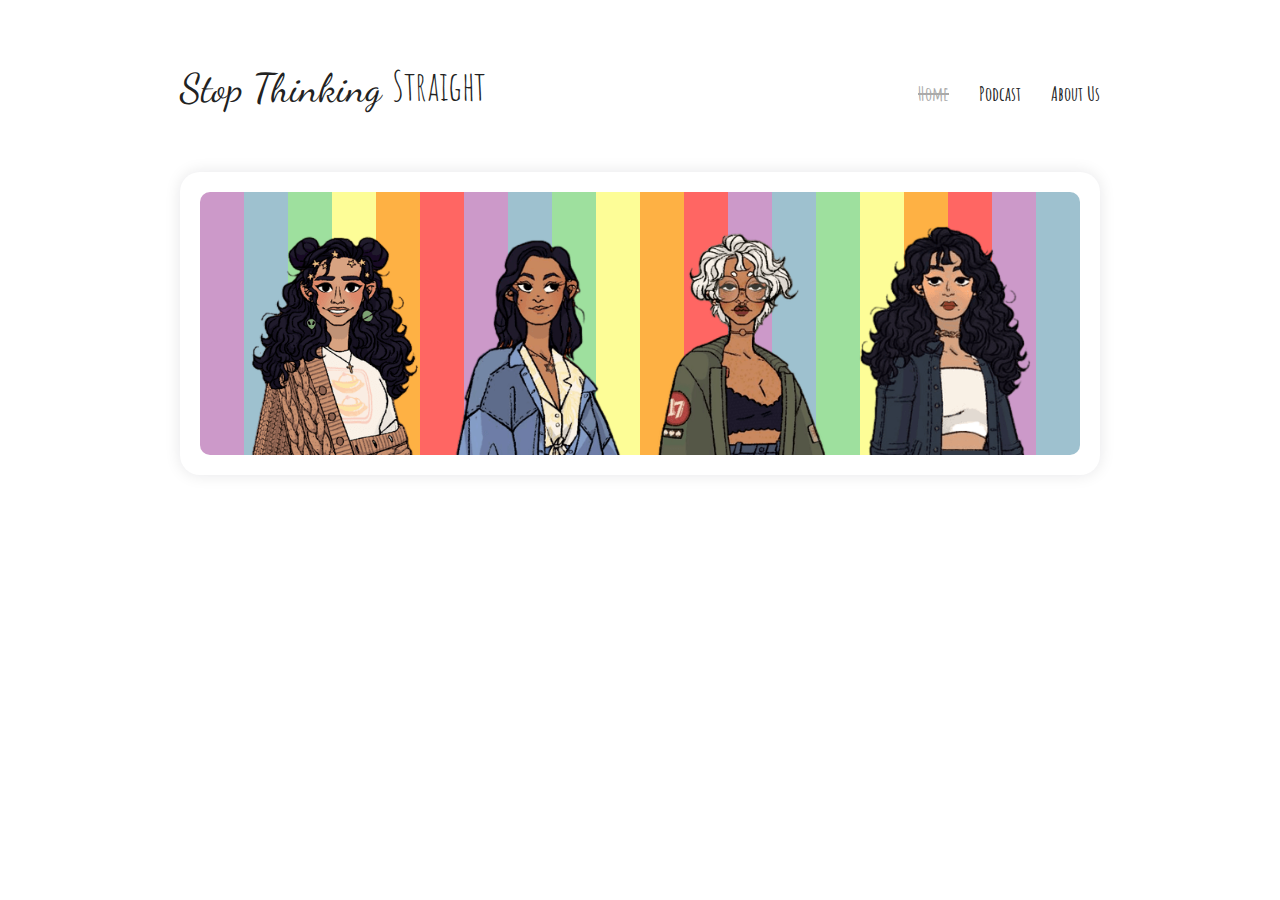
==== index.html @ fdcd57e1 "MAKE HERO AVATARS CLICKABLE LINKS" ====
<!doctype html>

<html lang="en">

<head>
	<title>Home ♥ Stop Thinking Straight</title>

	<!-- Page meta -->
	<meta charset="utf-8">
	<meta name="viewport" content="width=device-width, initial-scale=1">
	<link rel="shortcut icon" type="image/png" href="Assets/Images/favicon.png">

	<!-- Description meta -->
	<meta name="author" content="_author">
	<meta name="description" content="_description">

	<!-- OG meta -->
	<meta property="og:site_name" content="_title">
	<meta property="og:url" content="url">

	<!-- Twitter meta -->
	<meta name="twitter:card" content="summary">

	<!-- OG article meta tags -->
	<meta property="og:type" content="website">
	<meta property="og:title" content="_title">
	<meta property="og:article:author" content="_author">
	<meta property="og:description" content="_description">
	<meta property="og:image" content="thumbnail_url">

	<!-- Twitter article meta tags -->
	<meta name="twitter:card" content="summary_large_image">

	<!-- Stylesheets -->
	<link rel="stylesheet" type="text/css" href="CSS/styles.css">

	<link rel="preconnect" href="https://fonts.googleapis.com">
	<link rel="preconnect" href="https://fonts.gstatic.com" crossorigin>
	<link href="https://fonts.googleapis.com/css2?family=Amatic+SC:wght@400;700&family=Dancing+Script:wght@400;700&display=swap" rel="stylesheet"> 
</head>

<body>
	<!-- Page container -->
	<div id="page">
		<!-- Navbar -->
		<div id="navbar_container">
			<div id="navbar">
				<!-- Banner -->
				<div id="banner">
					<!-- Basic text -->
					Stop Thinking
					
					<!-- Animatable text -->
					<span id="straight">
						<span>S</span>
						<span>t</span>
						<span>r</span>
						<span>a</span>
						<span>i</span>
						<span>g</span>
						<span>h</span>
						<span>t</span>
					</span>
				</div>
				
				<!-- Navbar links -->
				<div id="nav_links_container">
					<a href="index.html" class="active">Home</a>
					<a href="podcast.html">Podcast</a>
					<a href="about.html">About Us</a>
				</div>
			</div>
		</div>

		<!-- Content -->
		<div id="content">			
			<!-- Hero -->
			<div id="hero_container">
				<div id="hero">
					<a href="about.html#amy_profile"><img src="Assets/Images/bust_amy.png" alt=""></a>
					<a href="about.html#mridani_profile"><img src="Assets/Images/bust_mridani.png" alt=""></a>
					<a href="about.html#savannah_profile"><img src="Assets/Images/bust_savannah.png" alt=""></a>
					<a href="about.html#siri_profile"><img src="Assets/Images/bust_siri.png" alt=""></a>
				</div>
			</div>
		</div>
	</div>

	<!-- Scripts -->
	<script src="JS/scripts.js"></script>
</body>

</html>
---- CSS/styles.css ----
/* GLOBAL */

html, body {
	margin: 0;
	padding: 0;
	color: #222;
	font-size: 20px;
	font-weight: 700;
	font-family: 'Amatic SC', cursive;
}

a {
	color: #7eb7cd;
}


/* GENERAL */

.text {
	line-height: 1.6em;
	text-align: justify;
}

.heading {
	font-size: 3em;
	font-weight: 400;
	text-align: right;
	margin-bottom: 0.5em;
	font-family: 'Dancing Script', cursive;
}

.card {
	padding: 1em;
	border-radius: 1em;
	background-color: white;
	box-shadow: rgba(17, 17, 26, 0.1) 0px 0px 16px;
}


/* PAGE */

#page {
	margin: auto;
	padding: 0 2em;
	max-width: 1000px;
	box-sizing: border-box;
	transition: padding 0.3s ease;
}


/* NAVBAR */

#navbar_container {
	text-align: center;
}
#navbar {
	display: flex;
	padding: 3em 0;
	align-items: flex-end;
	justify-content: space-between;
}

#banner {
	font-size: 2em;
	font-weight: 400;
	font-family: 'Dancing Script', cursive;
}
#straight span {
	display: inline-block;
	font-family: 'Amatic SC', cursive;
	transition-timing-function: cubic-bezier(.84,.09,.58,1.4);
	transition-property: transform;
}
#straight span:not(:first-child) {
	margin-left: -0.26em;
}
#straight span:nth-child(1) {transition-duration: 0.15s;}
#straight span:nth-child(2) {transition-duration: 0.18s;}
#straight span:nth-child(3) {transition-duration: 0.21s;}
#straight span:nth-child(4) {transition-duration: 0.24s;}
#straight span:nth-child(5) {transition-duration: 0.27s;}
#straight span:nth-child(6) {transition-duration: 0.3s;}
#straight span:nth-child(7) {transition-duration: 0.33s;}
#straight span:nth-child(8) {transition-duration: 0.36s;}

#nav_links_container {
	display: flex;
	column-gap: 1.5em;
}
#nav_links_container a {
	color: inherit;
	margin-bottom: 0.3em;
	text-decoration: none;
	transition: color 0.2s ease;
}
#nav_links_container a.active {
	color: #aaa;
	pointer-events: none;
	text-decoration: line-through;
}
#nav_links_container a:hover {
	color: #aaa;
}


/* HERO */

#hero_container {
	padding: 1em;
	border-radius: 1em;
	box-shadow: rgba(17, 17, 26, 0.1) 0px 0px 16px;
}
#hero {
	width: 100%;
	display: flex;
	overflow: hidden;
	border-radius: 0.5em;
	background-size: 30%;
	align-items: flex-end;
	box-sizing: border-box;
	padding: 1.5em 1em 0 1em;
	justify-content: space-evenly;
	background-image: url("../Assets/Images/background.png");
}
#hero a {
	cursor: pointer;
	max-width: 180px;
	margin-bottom: -5px;
	display: inline-block;
	transition: 0.2s ease;
}

#hero a img {
	width: 100%;
}


/* ABOUT US */

.profile-card {
	display: grid;
	row-gap: 0.5em;
	column-gap: 1em;
	transition: 0.2s ease;
	grid-template: 
		"profile-image profile-header"
		"profile-image profile-bio"
		/ auto 1fr;
}
.profile-card:not(:last-child) {
	margin-bottom: 2em;
}

.profile-card .profile-image-container {
	width: 150px;
	height: 150px;
	display: flex;
	overflow: hidden;
	background-size: 100%;
	align-items: flex-end;
	border-radius: 0.5em 0.2em 0.2em 0.5em;
	background-image: url("../Assets/Images/background.png");
	grid-area: profile-image;
}
.profile-card .profile-image-container img {
	width: 100%;
	object-fit: contain;
}

.profile-card .profile-header {
	display: flex;
	align-self: flex-end;
	align-items: flex-end;
	justify-content: space-between;
	grid-area: profile-header;
}
.profile-card .profile-header .profile-pronouns {
	color: #999;
	font-size: 0.9em;
	margin-bottom: 0.2em;
}
.profile-card .profile-header .profile-intro {
	font-size: 1.3em;
	margin-right: 0.2em;
	font-family: 'Dancing Script', cursive;
}

.profile-card .profile-bio {
	align-self: flex-start;
	grid-area: profile-bio;
}


/* DEVICES */

@media (pointer:fine) {
	#hero a:hover {
		transform: scale(1.07);
	}
	#navbar:hover #straight span {
		transform: rotate(20deg) translate(0.1em, 0.01em);
	}
	.profile-card:hover {
		transform: scale(1.01);
		box-shadow: rgba(17, 17, 26, 0.05) 0px 4px 16px, rgba(17, 17, 26, 0.05) 0px 8px 32px;
	}
}


/* BREAKPOINTS */

@media only screen and (max-width: 900px) {
	.profile-card {
		row-gap: 0.7em;
		align-items: flex-end;
		grid-template: 
		"profile-image profile-header"
		"profile-bio profile-bio"
		/ auto 1fr;
	}
	.profile-card .profile-image-container {
		width: 100px;
		height: 100px;
		border-radius: 0.5em 0.2em 0.2em 0.2em;
	}
	.profile-card .profile-header {
		row-gap: 0.5em;
		align-items: flex-start;
		flex-direction: column-reverse;
	}
}

@media only screen and (max-width: 730px) {
	#navbar {
		row-gap: 0.8em;
		padding: 2.5em 0;
		align-items: center;
		display: inline-flex;
		flex-direction: column;
	}
	#nav_links_container {
		width: 90%;
		justify-content: space-evenly;
	}
}

@media only screen and (max-width: 440px) {
	body {
		font-size: 18px;
	}
	#page {
		padding: 1.5em;
	}
	#navbar {
		padding: 1.8em 0;
	}
	#banner {
		font-size: 10vw;
	}
	#hero {
		padding: 2em 0.5em 0 0.5em;
	}
	#hero_container {
		padding: 0.5em;
	}
}
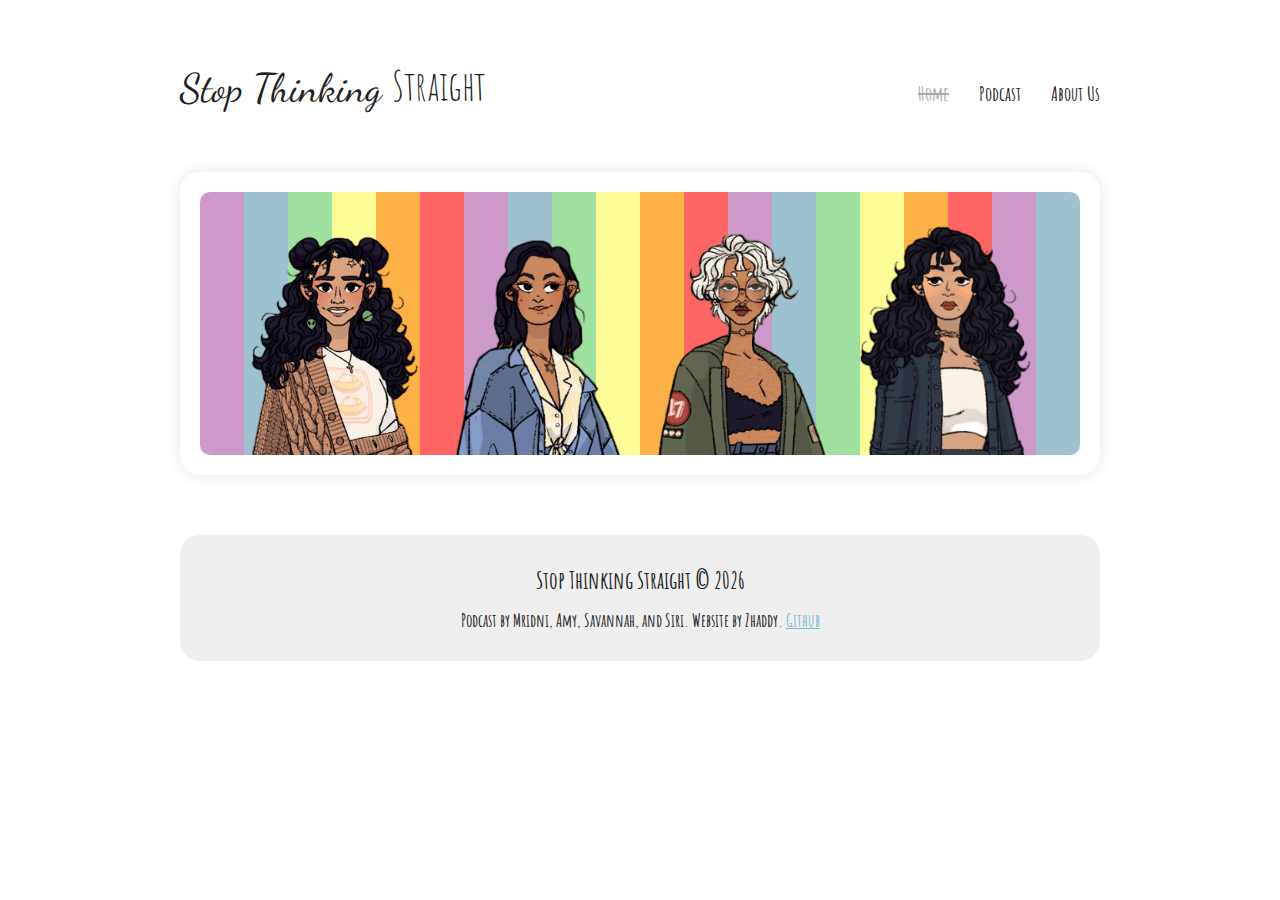
==== commit c4cfd188: "ADD FOOTER" ====
--- a/index.html
+++ b/index.html
@@ -46,7 +46,7 @@
 		<div id="navbar_container">
 			<div id="navbar">
 				<!-- Banner -->
-				<div id="banner">
+				<div id="nav_banner">
 					<!-- Basic text -->
 					Stop Thinking
 					
@@ -84,10 +84,19 @@
 				</div>
 			</div>
 		</div>
+
+		<!-- Footer -->
+		<div id="footer">
+			<div id="footer_banner">Stop Thinking Straight © <span id="footer_date"></span></div>
+			<div id="footer_credits">
+				Podcast by Mridni, Amy, Savannah, and Siri. Website by Zhaddy.
+				<a href="https://github.com/Positron11/stop-thinking-straight/">Github</a>
+			</div>
+		</div>
 	</div>
-
+	
 	<!-- Scripts -->
-	<script src="JS/scripts.js"></script>
+	<script>document.getElementById("footer_date").innerHTML = new Date().getFullYear();</script>
 </body>
 
 </html>
--- a/CSS/styles.css
+++ b/CSS/styles.css
@@ -47,6 +47,10 @@
 	transition: padding 0.3s ease;
 }
 
+#content {
+	margin-bottom: 3em;
+}
+
 
 /* NAVBAR */
 
@@ -60,7 +64,7 @@
 	justify-content: space-between;
 }
 
-#banner {
+#nav_banner {
 	font-size: 2em;
 	font-weight: 400;
 	font-family: 'Dancing Script', cursive;
@@ -191,6 +195,30 @@
 }
 
 
+/* FOOTER */
+
+#footer {
+	row-gap: 0.7em;
+	display: flex;
+	padding: 1.5em 2em;
+	margin-bottom: 2em;
+	text-align: center;
+	border-radius: 1em;
+	align-items: center;
+	flex-direction: column;
+	background-color: #efefef;
+	justify-content: space-between;
+}
+
+#footer_banner {
+	font-size: 1.2em;
+}
+
+#footer_credits {
+	font-size: 0.9em;
+}
+
+
 /* DEVICES */
 
 @media (pointer:fine) {
@@ -238,6 +266,14 @@
 		display: inline-flex;
 		flex-direction: column;
 	}
+	#content {
+		margin-bottom: 2.5em;
+	}
+	#footer {
+		row-gap: 0.5em;
+		padding: 1.5em;
+		font-size: 0.9em;
+	}
 	#nav_links_container {
 		width: 90%;
 		justify-content: space-evenly;
@@ -254,7 +290,7 @@
 	#navbar {
 		padding: 1.8em 0;
 	}
-	#banner {
+	#nav_banner {
 		font-size: 10vw;
 	}
 	#hero {
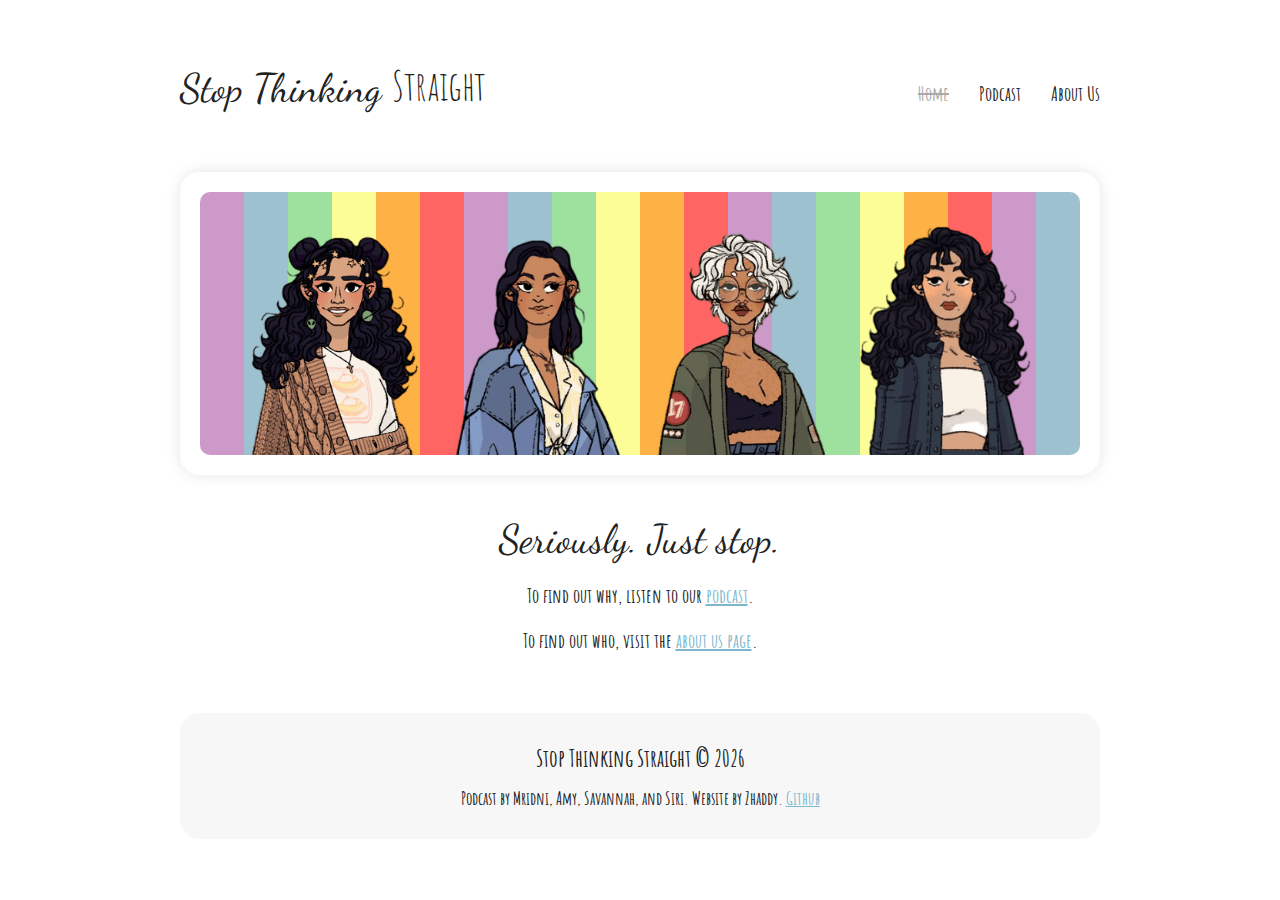
==== commit df5a04a5: "DO SOME STUFF" ====
--- a/index.html
+++ b/index.html
@@ -11,11 +11,11 @@
 	<link rel="shortcut icon" type="image/png" href="Assets/Images/favicon.png">
 
 	<!-- Description meta -->
-	<meta name="author" content="_author">
-	<meta name="description" content="_description">
+	<meta name="author" content="Zhaddy">
+	<meta name="description" content="Just stop.">
 
 	<!-- OG meta -->
-	<meta property="og:site_name" content="_title">
+	<meta property="og:site_name" content="Stop Thinking Straight">
 	<meta property="og:url" content="url">
 
 	<!-- Twitter meta -->
@@ -23,17 +23,19 @@
 
 	<!-- OG article meta tags -->
 	<meta property="og:type" content="website">
-	<meta property="og:title" content="_title">
-	<meta property="og:article:author" content="_author">
-	<meta property="og:description" content="_description">
-	<meta property="og:image" content="thumbnail_url">
+	<meta property="og:title" content="Stop Thinking Straight">
+	<meta property="og:article:author" content="Zhaddy">
+	<meta property="og:description" content="Just stop.">
+	<meta property="og:image" content="https://raw.githubusercontent.com/Positron11/stop-thinking-straight/master/Assets/Images/og_thumbnail.png">
 
 	<!-- Twitter article meta tags -->
 	<meta name="twitter:card" content="summary_large_image">
 
 	<!-- Stylesheets -->
 	<link rel="stylesheet" type="text/css" href="CSS/styles.css">
+	<link rel="stylesheet" href="https://cdnjs.cloudflare.com/ajax/libs/font-awesome/6.1.1/css/all.min.css">
 
+	<!-- Fonts -->
 	<link rel="preconnect" href="https://fonts.googleapis.com">
 	<link rel="preconnect" href="https://fonts.gstatic.com" crossorigin>
 	<link href="https://fonts.googleapis.com/css2?family=Amatic+SC:wght@400;700&family=Dancing+Script:wght@400;700&display=swap" rel="stylesheet"> 
@@ -83,6 +85,13 @@
 					<a href="about.html#siri_profile"><img src="Assets/Images/bust_siri.png" alt=""></a>
 				</div>
 			</div>
+
+			<!-- Page intro guide -->
+			<div id="page_intro">
+				<div class="sub-heading">Seriously. Just stop.</div>
+				<p class="intro_direct">To find out why, listen to our <a href="podcast.html">podcast</a>.</p>
+				<p class="intro_direct">To find out who, visit the <a href="about.html">about us page</a>.</p>
+			</div>
 		</div>
 
 		<!-- Footer -->
--- a/CSS/styles.css
+++ b/CSS/styles.css
@@ -13,6 +13,9 @@
 	color: #7eb7cd;
 }
 
+audio {
+	border-radius: 0.5em;
+}
 
 /* GENERAL */
 
@@ -24,16 +27,50 @@
 .heading {
 	font-size: 3em;
 	font-weight: 400;
-	text-align: right;
 	margin-bottom: 0.5em;
 	font-family: 'Dancing Script', cursive;
 }
 
+.sub-heading {
+	font-size: 2em;
+	font-weight: 400;
+	margin-bottom: 0.5em;
+	font-family: 'Dancing Script', cursive;
+}
+
 .card {
-	padding: 1em;
+	padding: 1.5em 2em;
 	border-radius: 1em;
 	background-color: white;
 	box-shadow: rgba(17, 17, 26, 0.1) 0px 0px 16px;
+}
+
+.card.bordered {
+	box-shadow: none;
+	position: relative;
+	margin-left: 0.5em;
+}
+
+.card.bordered::before {
+	top: 0;
+	right: 0;
+	bottom: 0;
+	content: "";
+	z-index: -1;
+	left: -0.5em;
+	position: absolute;
+	border-radius: 1em;
+	background-size: 8em;
+	background-position: bottom;
+	box-shadow: rgba(17, 17, 26, 0.1) 0px 0px 16px;
+	background-image: url("../Assets/Images/background_rotated.png");
+}
+
+.header-card {
+	padding: 1em 2em;
+	border-radius: 1em;
+	margin-bottom: 3em;
+	background-color: rgba(0,0,0,0.03);
 }
 
 
@@ -50,6 +87,9 @@
 #content {
 	margin-bottom: 3em;
 }
+#content>*:not(:last-child) {
+	margin-bottom: 2em;
+}
 
 
 /* NAVBAR */
@@ -60,6 +100,7 @@
 #navbar {
 	display: flex;
 	padding: 3em 0;
+	user-select: none;
 	align-items: flex-end;
 	justify-content: space-between;
 }
@@ -139,9 +180,17 @@
 }
 
 
+/* PAGE INTRO */
+
+#page_intro {
+	text-align: center;
+}
+
+
 /* ABOUT US */
 
 .profile-card {
+	padding: 1em;
 	display: grid;
 	row-gap: 0.5em;
 	column-gap: 1em;
@@ -151,9 +200,6 @@
 		"profile-image profile-bio"
 		/ auto 1fr;
 }
-.profile-card:not(:last-child) {
-	margin-bottom: 2em;
-}
 
 .profile-card .profile-image-container {
 	width: 150px;
@@ -206,8 +252,8 @@
 	border-radius: 1em;
 	align-items: center;
 	flex-direction: column;
-	background-color: #efefef;
 	justify-content: space-between;
+	background-color: rgba(0,0,0,0.03);
 }
 
 #footer_banner {
@@ -227,10 +273,6 @@
 	}
 	#navbar:hover #straight span {
 		transform: rotate(20deg) translate(0.1em, 0.01em);
-	}
-	.profile-card:hover {
-		transform: scale(1.01);
-		box-shadow: rgba(17, 17, 26, 0.05) 0px 4px 16px, rgba(17, 17, 26, 0.05) 0px 8px 32px;
 	}
 }
 
@@ -266,7 +308,7 @@
 		display: inline-flex;
 		flex-direction: column;
 	}
-	#content {
+	.header-card, #content {
 		margin-bottom: 2.5em;
 	}
 	#footer {
@@ -284,8 +326,14 @@
 	body {
 		font-size: 18px;
 	}
+	.card {
+		padding: 1.5em;
+	}
+	.header-card {
+		padding: 1.5em 1.5em 0.5em 1.5em;
+	}
 	#page {
-		padding: 1.5em;
+		padding: 1.5em 1.5em 0 1.5em;
 	}
 	#navbar {
 		padding: 1.8em 0;
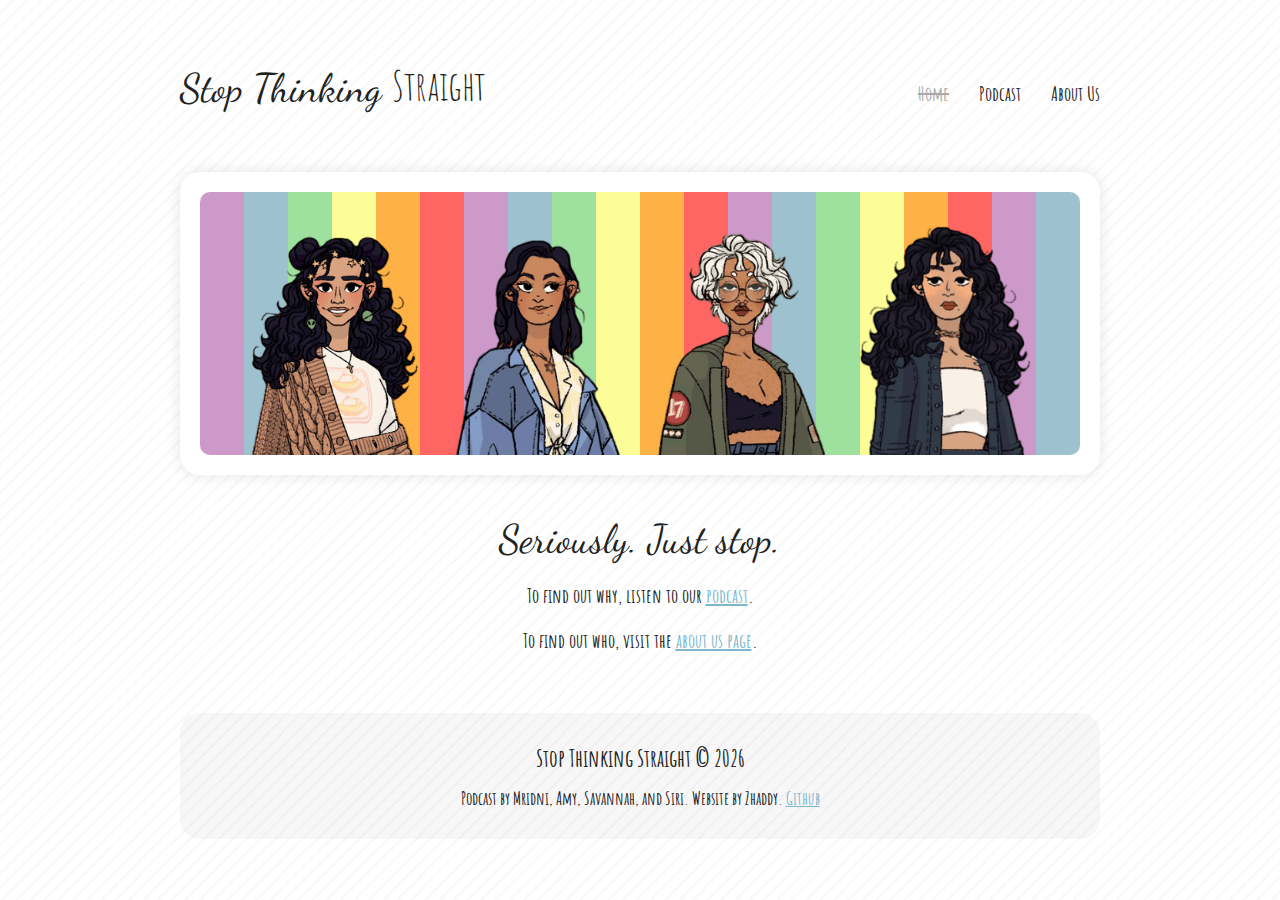
==== commit a6f32d5e: "MAKE BANNER LINK" ====
--- a/index.html
+++ b/index.html
@@ -48,7 +48,7 @@
 		<div id="navbar_container">
 			<div id="navbar">
 				<!-- Banner -->
-				<div id="nav_banner">
+				<a href="index.html" id="nav_banner">
 					<!-- Basic text -->
 					Stop Thinking
 					
@@ -63,7 +63,7 @@
 						<span>h</span>
 						<span>t</span>
 					</span>
-				</div>
+				</a>
 				
 				<!-- Navbar links -->
 				<div id="nav_links_container">
--- a/CSS/styles.css
+++ b/CSS/styles.css
@@ -7,6 +7,7 @@
 	font-size: 20px;
 	font-weight: 700;
 	font-family: 'Amatic SC', cursive;
+	background-image: url("../Assets/Images/page_background.png");
 }
 
 a {
@@ -77,9 +78,11 @@
 /* PAGE */
 
 #page {
+	z-index: 1;
 	margin: auto;
 	padding: 0 2em;
 	max-width: 1000px;
+	position: relative;
 	box-sizing: border-box;
 	transition: padding 0.3s ease;
 }
@@ -107,7 +110,9 @@
 
 #nav_banner {
 	font-size: 2em;
+	color: inherit;
 	font-weight: 400;
+	text-decoration: none;
 	font-family: 'Dancing Script', cursive;
 }
 #straight span {
@@ -153,6 +158,7 @@
 #hero_container {
 	padding: 1em;
 	border-radius: 1em;
+	background-color: white;
 	box-shadow: rgba(17, 17, 26, 0.1) 0px 0px 16px;
 }
 #hero {
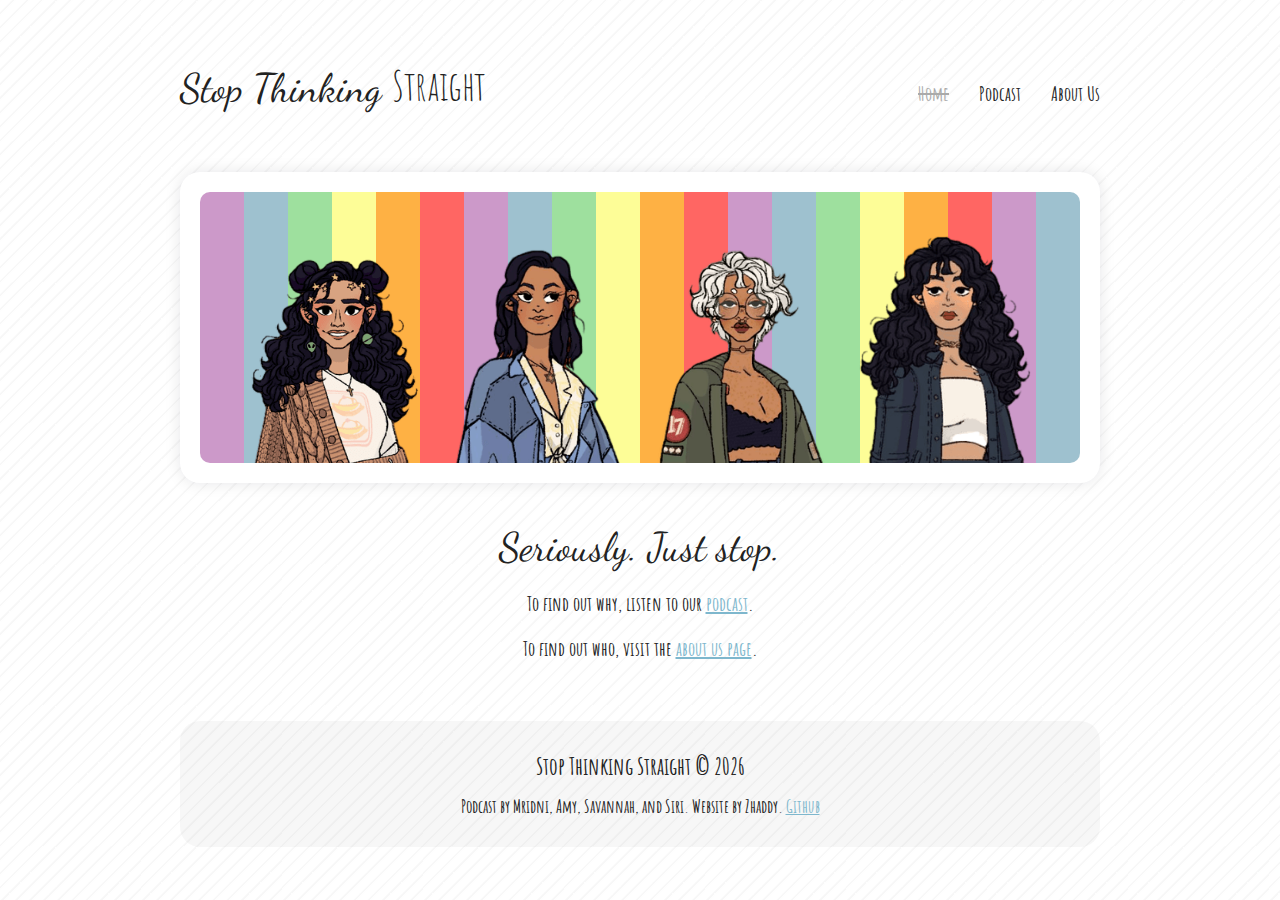
==== commit 232a2c96: "ADD BUST IN HERO" ====
--- a/index.html
+++ b/index.html
@@ -79,10 +79,11 @@
 			<!-- Hero -->
 			<div id="hero_container">
 				<div id="hero">
-					<a href="about.html#amy_profile"><img src="Assets/Images/bust_amy.png" alt=""></a>
-					<a href="about.html#mridani_profile"><img src="Assets/Images/bust_mridani.png" alt=""></a>
-					<a href="about.html#savannah_profile"><img src="Assets/Images/bust_savannah.png" alt=""></a>
-					<a href="about.html#siri_profile"><img src="Assets/Images/bust_siri.png" alt=""></a>
+					<a id="bust_amy" href="about.html#amy_profile"><img src="Assets/Images/bust_amy.png" alt=""></a>
+					<a id="bust_mridani" href="about.html#mridani_profile"><img src="Assets/Images/bust_mridani.png" alt=""></a>
+					<a id="bust_aarush" href="about.html#aarush_profile"><img src="Assets/Images/bust_aarush.png" alt=""></a>
+					<a id="bust_savannah" href="about.html#savannah_profile"><img src="Assets/Images/bust_savannah.png" alt=""></a>
+					<a id="bust_siri" href="about.html#siri_profile"><img src="Assets/Images/bust_siri.png" alt=""></a>
 				</div>
 			</div>
 
--- a/CSS/styles.css
+++ b/CSS/styles.css
@@ -161,28 +161,41 @@
 	background-color: white;
 	box-shadow: rgba(17, 17, 26, 0.1) 0px 0px 16px;
 }
+
 #hero {
 	width: 100%;
 	display: flex;
 	overflow: hidden;
+	position: relative;
 	border-radius: 0.5em;
 	background-size: 30%;
 	align-items: flex-end;
 	box-sizing: border-box;
-	padding: 1.5em 1em 0 1em;
+	padding: 2em 1em 0 1em;
 	justify-content: space-evenly;
 	background-image: url("../Assets/Images/background.png");
 }
+
 #hero a {
 	cursor: pointer;
 	max-width: 180px;
-	margin-bottom: -5px;
-	display: inline-block;
-	transition: 0.2s ease;
-}
-
+	margin-bottom: -7px;
+	transition: transform 0.2s ease-out;
+}
 #hero a img {
 	width: 100%;
+}
+
+#bust_amy {margin-bottom: -1em !important;}
+#bust_savannah, #bust_mridani {z-index: 2;}
+#bust_savannah {margin-bottom: -0.7em !important;}
+#bust_aarush {
+	left: 50%;
+	bottom: 0;
+	z-index: 3;
+	width: 22%;
+	position: absolute;
+	transform: translate(-50%, 100%);
 }
 
 
@@ -274,12 +287,14 @@
 /* DEVICES */
 
 @media (pointer:fine) {
-	#hero a:hover {
-		transform: scale(1.07);
-	}
-	#navbar:hover #straight span {
-		transform: rotate(20deg) translate(0.1em, 0.01em);
-	}
+	#hero a:hover {transform: scale(1.08);}
+	#hero:hover #bust_savannah {transform: translateX(26%);}
+	#hero:hover #bust_mridani {transform: translateX(-26%);}
+	#hero:hover #bust_aarush {transform: translate(-50%, 0);}
+	#bust_savannah:hover {transform: translateX(26%) scale(1.08) !important;}
+	#bust_mridani:hover {transform: translateX(-26%) scale(1.08) !important;}
+	#bust_aarush:hover {transform: translate(-50%, 0) scale(1.08) !important;}
+	#navbar:hover #straight span {transform: rotate(20deg) translate(0.1em, 0.01em);}
 }
 
 
@@ -326,6 +341,9 @@
 		width: 90%;
 		justify-content: space-evenly;
 	}
+	#hero_container {
+		padding: 0.5em;
+	}
 }
 
 @media only screen and (max-width: 440px) {
@@ -350,7 +368,4 @@
 	#hero {
 		padding: 2em 0.5em 0 0.5em;
 	}
-	#hero_container {
-		padding: 0.5em;
-	}
 }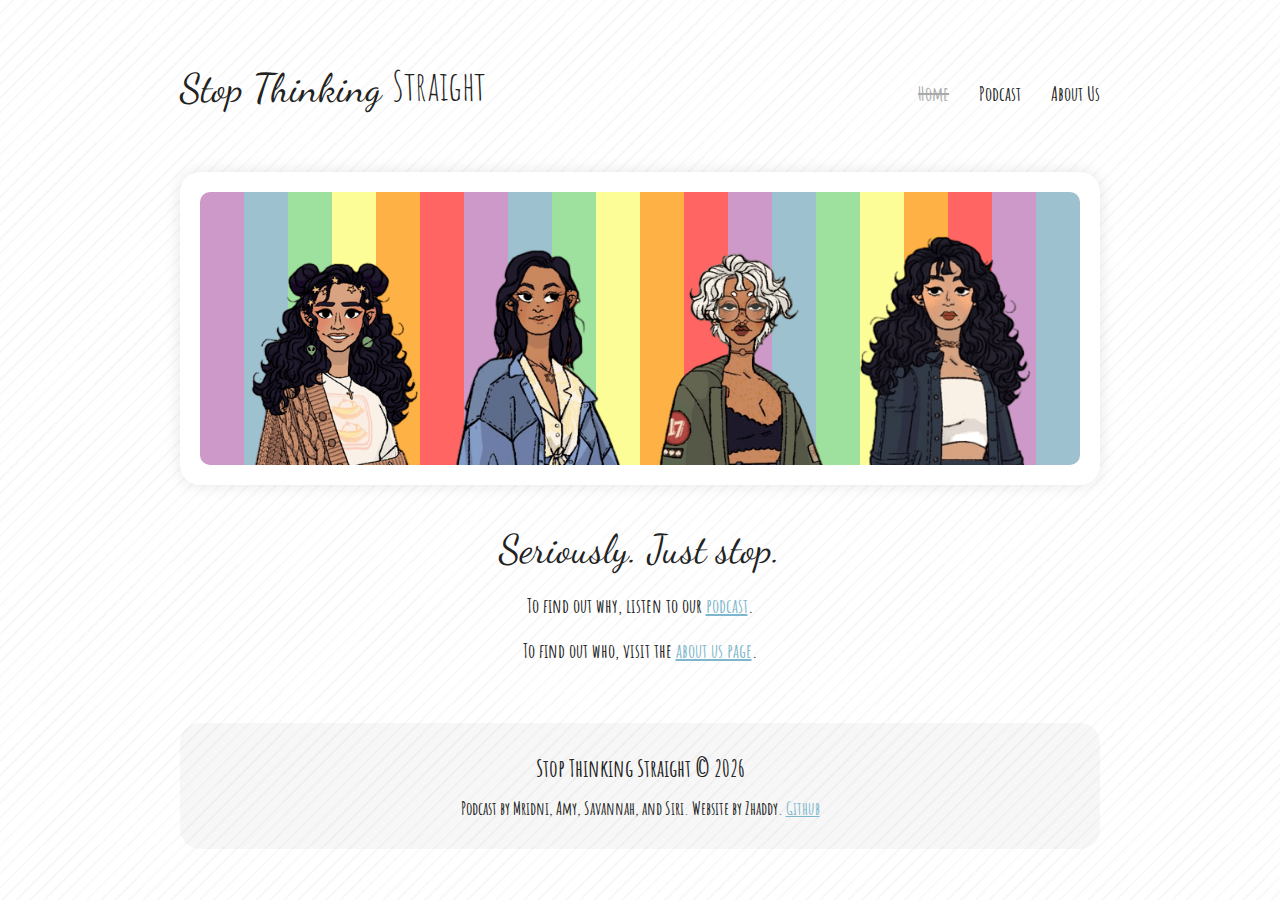
==== commit b2d603b8: "ADD NAME TOOLTIPS" ====
--- a/index.html
+++ b/index.html
@@ -11,7 +11,7 @@
 	<link rel="shortcut icon" type="image/png" href="Assets/Images/favicon.png">
 
 	<!-- Description meta -->
-	<meta name="author" content="Zhaddy">
+	<meta name="author" content="Aarush Kumbhakern">
 	<meta name="description" content="Just stop.">
 
 	<!-- OG meta -->
@@ -24,7 +24,7 @@
 	<!-- OG article meta tags -->
 	<meta property="og:type" content="website">
 	<meta property="og:title" content="Stop Thinking Straight">
-	<meta property="og:article:author" content="Zhaddy">
+	<meta property="og:article:author" content="Aarush Kumbhakern">
 	<meta property="og:description" content="Just stop.">
 	<meta property="og:image" content="https://raw.githubusercontent.com/Positron11/stop-thinking-straight/master/Assets/Images/og_thumbnail.png">
 
@@ -79,11 +79,35 @@
 			<!-- Hero -->
 			<div id="hero_container">
 				<div id="hero">
-					<a id="bust_amy" href="about.html#amy_profile"><img src="Assets/Images/bust_amy.png" alt=""></a>
-					<a id="bust_mridani" href="about.html#mridani_profile"><img src="Assets/Images/bust_mridani.png" alt=""></a>
-					<a id="bust_aarush" href="about.html#aarush_profile"><img src="Assets/Images/bust_aarush.png" alt=""></a>
-					<a id="bust_savannah" href="about.html#savannah_profile"><img src="Assets/Images/bust_savannah.png" alt=""></a>
-					<a id="bust_siri" href="about.html#siri_profile"><img src="Assets/Images/bust_siri.png" alt=""></a>
+					<div id="bust_amy" class="bust">
+						<a href="about.html#amy_profile" data-name="Amy">
+							<img src="Assets/Images/bust_amy.png" alt="">
+						</a>
+					</div>
+
+					<div id="bust_mridani" class="bust">
+						<a href="about.html#mridani_profile" data-name="Mridani"> 
+							<img src="Assets/Images/bust_mridani.png" alt="">
+						</a>
+					</div>
+					
+					<div id="bust_aarush" class="bust">
+						<a href="about.html#aarush_profile" data-name="Aarush">
+							<img src="Assets/Images/bust_aarush.png" alt="">
+						</a>
+					</div>
+
+					<div id="bust_savannah" class="bust">
+						<a href="about.html#savannah_profile" data-name="Savannah">
+							<img src="Assets/Images/bust_savannah.png" alt="">
+						</a>
+					</div>
+
+					<div id="bust_siri" class="bust">
+						<a href="about.html#siri_profile" data-name="Siri">
+							<img src="Assets/Images/bust_siri.png" alt="">
+						</a>
+					</div>
 				</div>
 			</div>
 
--- a/CSS/styles.css
+++ b/CSS/styles.css
@@ -147,9 +147,6 @@
 	color: #aaa;
 	pointer-events: none;
 	text-decoration: line-through;
-}
-#nav_links_container a:hover {
-	color: #aaa;
 }
 
 
@@ -176,19 +173,39 @@
 	background-image: url("../Assets/Images/background.png");
 }
 
-#hero a {
+#hero .bust {
 	cursor: pointer;
 	max-width: 180px;
-	margin-bottom: -7px;
+	margin-bottom: -5px;
 	transition: transform 0.2s ease-out;
 }
-#hero a img {
+#hero .bust a {
+	display: block;
+	position: relative;
+	transition: transform 0.2s ease-out;
+}
+#hero .bust a::after {
+	position: absolute;
+	content: attr(data-name);
+	color: #222;
+	font-size: 0.9em;
+	padding: 0.2em 0.5em;
+	border-radius: 0.5em;
+	background-color: white;
+	bottom: 1em;
+	left: 50%;
+	opacity: 0;
+	box-shadow: rgba(17, 17, 26, 0.3) 0px 0px 10px;
+	transform: translate(-50%);
+	z-index: 100;
+	transition: 0.2s ease;
+}
+
+#hero .bust a img {
 	width: 100%;
 }
 
-#bust_amy {margin-bottom: -1em !important;}
 #bust_savannah, #bust_mridani {z-index: 2;}
-#bust_savannah {margin-bottom: -0.7em !important;}
 #bust_aarush {
 	left: 50%;
 	bottom: 0;
@@ -287,14 +304,19 @@
 /* DEVICES */
 
 @media (pointer:fine) {
-	#hero a:hover {transform: scale(1.08);}
+	#hero .bust:hover a::after {opacity: 1;}
+	#hero .bust a:hover {transform: scale(1.08);}
+	#nav_links_container a:hover {color: #aaa;}
 	#hero:hover #bust_savannah {transform: translateX(26%);}
 	#hero:hover #bust_mridani {transform: translateX(-26%);}
 	#hero:hover #bust_aarush {transform: translate(-50%, 0);}
-	#bust_savannah:hover {transform: translateX(26%) scale(1.08) !important;}
-	#bust_mridani:hover {transform: translateX(-26%) scale(1.08) !important;}
-	#bust_aarush:hover {transform: translate(-50%, 0) scale(1.08) !important;}
 	#navbar:hover #straight span {transform: rotate(20deg) translate(0.1em, 0.01em);}
+}
+
+@media (pointer:coarse) {
+	#hero .bust a::after {
+		opacity: 1;
+	}
 }
 
 
@@ -322,6 +344,9 @@
 }
 
 @media only screen and (max-width: 730px) {
+	.header-card, #content {
+		margin-bottom: 2.5em;
+	}
 	#navbar {
 		row-gap: 0.8em;
 		padding: 2.5em 0;
@@ -329,21 +354,21 @@
 		display: inline-flex;
 		flex-direction: column;
 	}
-	.header-card, #content {
-		margin-bottom: 2.5em;
+	#nav_links_container {
+		width: 90%;
+		justify-content: space-evenly;
+	}
+	#hero_container {
+		padding: 0.5em;
+	}
+	#hero .bust a::after {
+		font-size: 0.8em;
 	}
 	#footer {
 		row-gap: 0.5em;
 		padding: 1.5em;
 		font-size: 0.9em;
 	}
-	#nav_links_container {
-		width: 90%;
-		justify-content: space-evenly;
-	}
-	#hero_container {
-		padding: 0.5em;
-	}
 }
 
 @media only screen and (max-width: 440px) {
